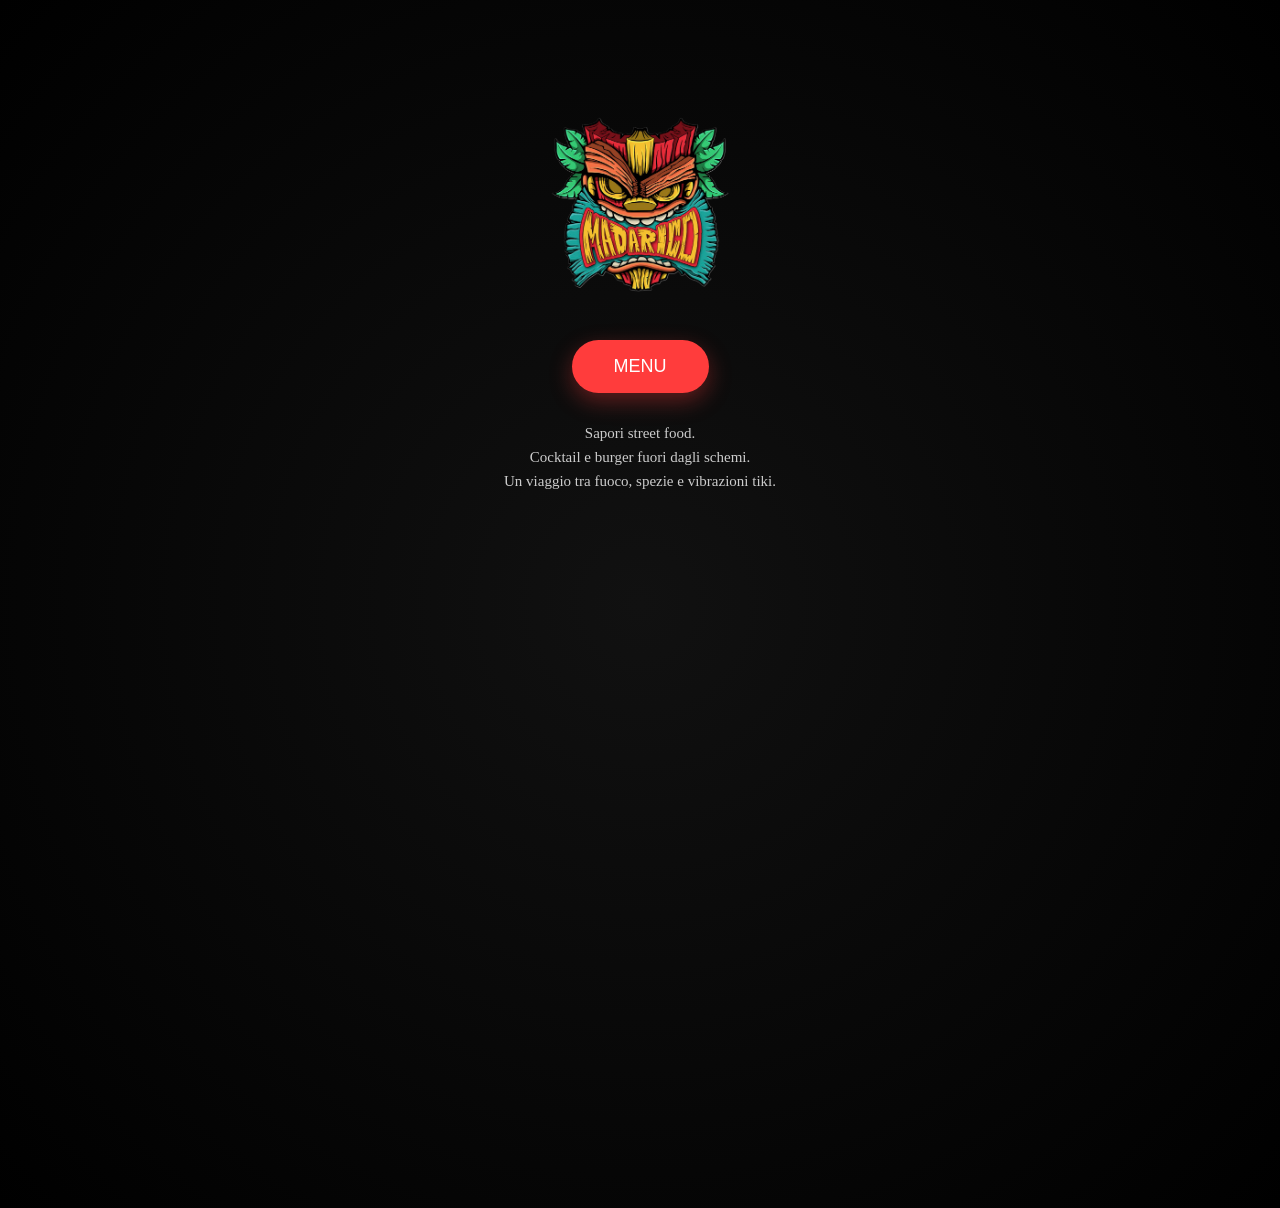
==== index.html @ 48911306 "Add files via upload" ====
<!DOCTYPE html>
<html lang="it">

<head>
<meta charset="UTF-8">
<meta name="viewport" content="width=device-width, initial-scale=1">
<title>MADARICO</title>

<link rel="stylesheet" href="style.css">

</head>

<body class="landing">

<img src="immagini/logo.png" class="logo" id="logo">

<div class="content" id="content">

<button onclick="entraMenu()">MENU</button>

<p class="descrizione">
Sapori street food.<br>
Cocktail e burger fuori dagli schemi.<br>
Un viaggio tra fuoco, spezie e vibrazioni tiki.
</p>

</div>

<script src="script.js"></script>

</body>
</html>
---- style.css ----
body {
    background:
        radial-gradient(circle at 20% 10%, rgba(255,60,60,0.08), transparent 40%),
        radial-gradient(circle at 80% 90%, rgba(245,197,66,0.06), transparent 40%),
        #0a0a0a;
    color: white;
    overflow-x: hidden;
}

/* titolo */
h1 {
  text-align: center;
  padding: 20px 0;
  letter-spacing: 3px;
  font-weight: 300;
}

/* categorie */
h2 {
  margin: 35px 20px 10px;
  font-size: 20px;
  color: #ffcc00;
  letter-spacing: 1px;
}

/* card piatti */
.piatto {
  background: rgba(255,255,255,0.04);
  backdrop-filter: blur(6px);
  margin: 12px 15px;
  padding: 18px;
  border-radius: 16px;
  cursor: pointer;
  transition: 0.25s;
  position: relative;
  border: 1px solid rgba(255,255,255,0.05);
}

.piatto:hover {
  transform: scale(1.02);
  background: rgba(255,255,255,0.07);
}

/* nome piatto */
.piatto strong {
  font-size: 17px;
  color: #ffffff;
}

/* ingredienti */
.piatto {
  font-size: 14px;
  color: #cfcfcf;
}

/* prezzo */
.prezzo {
  position: absolute;
  right: 18px;
  top: 18px;
  color: #ff3c3c;
  font-weight: bold;
  font-size: 18px;
}

/* popup */
.popup {
  position: fixed;
  top: 0;
  left: 0;
  width: 100%;
  height: 100%;
  background:#000000e6;
  display:flex;
  justify-content:center;
  align-items:center;
}

.popup-content {
  background:#111;
  padding:20px;
  border-radius:18px;
  max-width:90%;
  animation: zoom 0.25s ease;
}

.popup-content img {
  width:100%;
  border-radius:12px;
  margin-bottom:10px;
}

.close {
  float:right;
  font-size:26px;
  cursor:pointer;
  color:white;
}

@keyframes zoom {
  from { transform: scale(0.7); opacity:0; }
  to { transform: scale(1); opacity:1; }
}

/* splash screen */
.landing {
  background: radial-gradient(circle,#111,#000);
  height: 100vh;
  overflow: hidden;
  text-align: center;
}

/* LOGO INIZIALE */

.logo {
  position: absolute;
  left: 50%;
  top: 50%;
  transform: translate(-50%, -50%) scale(1.8);
  width: 300px;
  animation: logoMove 1.8s ease forwards;
}

/* contenuto nascosto inizialmente */
.content {
  opacity: 0;
  margin-top: 300px;
  padding: 10px 20px;
  animation: showContent 1s forwards;
  animation-delay: 2.3s;
  display: flex;
  flex-direction: column;
  align-items: center;
}

.descrizione {
  color: #ccc;
  line-height: 1.6;
  margin-top: 28px;
  max-width: 360px;
  text-align: center;
  font-size: 15px;
}

/* bottone */
button {
  margin-top: 30px;
  padding: 16px 42px;
  border: none;
  border-radius: 40px;
  background: #ff3c3c;
  color: white;
  font-size: 18px;
  cursor: pointer;
  transition: 0.3s;
  box-shadow: 0 8px 22px rgba(255,60,60,0.35);
}

button:hover {
  background:#ff5757;
  transform: translateY(-2px);
}

/* animazione logo */
@keyframes logoMove {

  0% {
    transform: translate(-50%, -50%) scale(1.8);
  }

  40% {   /* pausa */
    transform: translate(-50%, -50%) scale(1.8);
  }

  70% {
    transform: translate(-50%, -50%) scale(1);
  }

  100% {
    top: 60px;
    transform: translate(-50%, 0) scale(0.9);
  }

}

@keyframes showContent {
  from {
    opacity: 0;
    transform: translateY(20px);
  }
  to {
    opacity: 1;
    transform: translateY(0);
  }
}

.categoria {
    margin-bottom: 20px;
}

.titolo-categoria {
    cursor: pointer;
    padding: 14px;
    background: #111;
    border-radius: 12px;
    transition: 0.3s;
    text-align: center;
}

.titolo-categoria:hover {
    background: #222;
    transform: scale(1.03);
}

.lista-piatti {
    max-height: 0;
    overflow: hidden;
    transition: max-height 0.5s ease;
}

.lista-piatti.aperta {
    max-height: 1000px; /* o anche 2000px */
    margin-top: 15px;
}

.popup {
    position: fixed;
    top: 0;
    left: 0;
    width: 100%;
    height: 100%;
    background: rgba(0,0,0,0.85);
    display: flex;
    justify-content: center;
    align-items: center;
    animation: fadeIn 0.3s ease;
    z-index: 999;
}

.popup-content {
    position: relative;
    animation: zoomIn 0.3s ease;
}

.popup img {
    max-width: 90vw;
    max-height: 80vh;
    border-radius: 16px;
}

.close {
    position: absolute;
    top: -10px;
    right: -10px;
    background: red;
    color: white;
    font-size: 22px;
    width: 32px;
    height: 32px;
    border-radius: 50%;
    display: flex;
    justify-content: center;
    align-items: center;
    cursor: pointer;
}

@keyframes fadeIn {
    from { opacity: 0 }
    to { opacity: 1 }
}

@keyframes zoomIn {
    from { transform: scale(0.7) }
    to { transform: scale(1) }
}

.popup {
    position: fixed;
    inset: 0;
    background: rgba(0,0,0,0.8);
    display: flex;
    align-items: flex-end;
    justify-content: center;
    animation: fadeIn 0.3s ease;
}

.popup-content {
    background: #111;
    color: white;
    width: 100%;
    max-width: 420px;
    border-radius: 20px 20px 0 0;
    padding: 25px;
    text-align: center;
    animation: slideUp 0.4s ease;
}

.popup-content img {
    width: 100%;
    border-radius: 12px;
    margin-bottom: 15px;
}

.close {
    position: absolute;
    right: 20px;
    top: 10px;
    font-size: 28px;
    cursor: pointer;
}

@keyframes slideUp {
    from {
        transform: translateY(100%);
    }
    to {
        transform: translateY(0);
    }
}

@keyframes fadeIn {
    from {
        opacity: 0;
    }
    to {
        opacity: 1;
    }
}

.menu-title {
    text-align: center;
    font-family: 'Bebas Neue', sans-serif;
    letter-spacing: 4px;
    font-size: 40px;
    margin-top: 20px;
    color: white;
}

#categorie {
    display: flex;
    gap: 20px;
    overflow-x: auto;
    padding: 20px 10px;
    justify-content: center;
    border-bottom: 1px solid #222;
}

.categoria-btn {
    background: none;
    border: none;
    font-family: 'Bebas Neue', sans-serif;
    font-size: 24px;
    letter-spacing: 2px;
    cursor: pointer;
    text-transform: uppercase;
    position: relative;

    color: var(--mad-yellow);

    text-shadow:
        2px 2px 0 var(--mad-dark),
        3px 3px 0 #000,
        4px 4px 4px rgba(0,0,0,0.6);

    transition: 0.3s;
}

.categoria-btn::before {
    content: attr(data-text);
    position: absolute;
    top: 1px;
    left: 1px;
    color: #ffe680;
    z-index: -1;
}

.categoria-btn.active {
    color: #ff3c3c;

    text-shadow:
        2px 2px 0 #5a0000,
        3px 3px 0 #000,
        0 0 12px rgba(255,60,60,0.6);
}

.categoria-btn:hover {
    color: white;
}

:root {
  --mad-yellow: #f5c542;
  --mad-dark: #5a2e00;
}

.titolo-categoria {
    font-family: 'Bebas Neue', sans-serif;
    font-size: 28px;
    letter-spacing: 2px;
    cursor: pointer;
    color: #f5c542;
    position: relative;
    transition: 0.3s;

    text-shadow:
        1px 1px 0 #5a2e00,
        2px 2px 0 #000,
        0 0 6px rgba(0,0,0,0.6),
        inset 0 0 6px rgba(255,200,0,0.3);
}

.titolo-categoria:hover {
    color: #ff3c3c;
    text-shadow:
        1px 1px 0 #5a0000,
        2px 2px 0 #000,
        0 0 10px rgba(255,60,60,0.6);
}

.popup {
    position: fixed;
    inset: 0;
    background: rgba(0,0,0,0.8);
    display: flex;
    align-items: flex-end;
    justify-content: center;
}

.popup-content {
    background: #111;
    width: 100%;
    max-width: 420px;
    border-radius: 20px 20px 0 0;
    padding: 25px;
    text-align: center;
    position: relative;
    animation: slideUp 0.3s ease;
}

.popup-content img {
    width: 100%;
    border-radius: 12px;
    margin-bottom: 15px;
}

.popup-content h2 {
    font-family: 'Bebas Neue', sans-serif;
    color: #f5c542;
    margin-bottom: 10px;
}

.ingredienti {
    color: #ccc;
    font-size: 14px;
    margin-bottom: 15px;
}

.popup-prezzo {
    color: #ff3c3c;
    font-size: 18px;
}

.close {
    position: absolute;
    right: 15px;
    top: 10px;
    font-size: 28px;
    cursor: pointer;
}

@keyframes slideUp {
    from { transform: translateY(100%); }
    to { transform: translateY(0); }
}

/* POPUP PIATTO */

.popup {
  position: fixed;
  top: 0;
  left: 0;
  width: 100%;
  height: 100%;
  background: rgba(0,0,0,0.85);
  display: flex;
  align-items: center;
  justify-content: center;
  z-index: 999;
}

.popup-content {
  background: #111;
  padding: 20px;
  border-radius: 14px;
  text-align: center;
  max-width: 320px;
  width: 90%;
  position: relative;
  animation: popupEnter 0.3s ease;
}

.popup-content img {
  width: 100%;
  border-radius: 12px;
  margin-bottom: 10px;
}

.popup-content h2 {
  color: #ffcc33;
  margin: 10px 0;
}

.popup-content p {
  color: #ccc;
  font-size: 14px;
}

.close {
  position: absolute;
  right: 12px;
  top: 8px;
  font-size: 22px;
  cursor: pointer;
  color: white;
}

@keyframes popupEnter {
  from {
    transform: scale(0.8);
    opacity: 0;
  }
  to {
    transform: scale(1);
    opacity: 1;
  }
}

.menu-header {
    position: relative;
    text-align: center;
    margin-top: 20px;
}

/* immagini fluttuanti */
.floating {
    position: absolute;
    width: 80px;
    opacity: 0.8;
   transition: transform 2s ease-in-out; 
}

.floating-1 {
    left: 10%;
    top: 0;
}

.floating-2 {
    right: 10%;
    top: 0;
    animation-delay: 2s;
}

.categoria-wrapper {
    position: relative;
    display: flex;
    align-items: center;
    justify-content: flex-start;
    margin: 40px 0;
}

.categoria-supporto {
    position: relative;
    width: 90px;
    margin-right: 10px;
}

.titolo-categoria {
    display: inline-block;
    padding: 10px 20px;
}

.card-categoria {
    display: flex;
    align-items: center;
    gap: 15px;
    background: rgba(0,0,0,0.6);
    padding: 18px 22px;
    border-radius: 16px;
    cursor: pointer;
    transition: 0.3s ease;
    position: relative;
    overflow: hidden;
}

.card-categoria:hover {
    transform: scale(1.03);
    background: rgba(0,0,0,0.8);
}

.img-categoria img {
    height: 70px;
    transition: 0.3s ease;
}

.card-categoria.attiva img {
    transform: translateY(-5px) scale(1.1);
}

.titolo-categoria-card {
    font-size: 28px;
    font-weight: bold;
    letter-spacing: 2px;

    background: linear-gradient(#f7b733, #ff7e00);

    background-clip: text;
    -webkit-background-clip: text;

    color: transparent;
    -webkit-text-fill-color: transparent;

    text-shadow:
        0 0 10px rgba(255,140,0,0.6),
        0 0 20px rgba(255,90,0,0.4);
}

/* =========================
   MENU LAYOUT CLEAN
========================= */

#categorie {
    display: flex;
    flex-direction: column;
    gap: 20px;
    padding: 30px;
}

.categoria {
    width: 100%;
}

.categoria-wrapper {
    position: relative;
    display: flex;
    align-items: center;
    padding-left: 70px;
}

.categoria-supporto {
    position: absolute;
    left: 0;
    width: 140px;
    z-index: 1;
    transform: rotate(-5deg);
    transition: transform 0.3s ease;
}

.card-categoria {
    position: relative;
    z-index: 2;
    background: #111;
    padding: 15px 25px;
    border-radius: 12px;
}

.titolo-categoria-card {
    font-size: 28px;
    font-weight: bold;
    letter-spacing: 2px;

    background: linear-gradient(#f7b733, #ff7e00);

    background-clip: text;
    -webkit-background-clip: text;

    color: transparent;
    -webkit-text-fill-color: transparent;

    text-shadow:
        0 0 10px rgba(255,140,0,0.6),
        0 0 20px rgba(255,90,0,0.4);
}

.categoria-wrapper:hover .categoria-supporto {
    transform: rotate(0deg) scale(1.05);
}

/* ===== STRUTTURA CARD CATEGORIA ===== */

.categoria-wrapper {
    display: flex;
    align-items: center;
    position: relative;
    margin: 30px 0;
}

/* ===== PERSONAGGIO ===== */

.categoria-supporto {
    width: 140px;
    position: relative;
    z-index: 2;
    margin-right: -20px;
    transition: transform 0.3s ease;
}

.categoria-wrapper{
    padding-left:200px !important;
   }
    
/* movimento leggero */
.categoria-wrapper:hover .categoria-supporto {
    transform: translateY(-6px) rotate(-2deg);
}

/* ===== TARGA CATEGORIA ===== */

.card-categoria {
    background: linear-gradient(145deg, #0b0b0b, #1a1a1a);
    padding: 18px 40px;
    border-radius: 18px;
    box-shadow: 
        inset 0 0 20px rgba(0,0,0,0.8),
        0 0 20px rgba(255,120,0,0.25);
    position: relative;
    z-index: 1;
    transition: all 0.3s ease;
}

/* sollevamento quando attiva */
.card-categoria.attiva {
    transform: translateY(-6px) scale(1.02);
    box-shadow:
        inset 0 0 20px rgba(0,0,0,0.8),
        0 10px 30px rgba(255,120,0,0.5);
}

/* ===== TESTO CATEGORIA ===== */

.titolo-categoria-card {
    font-size: 28px;
    font-weight: bold;
    letter-spacing: 2px;

    background: linear-gradient(#ffb347, #ff7b00);
    background-clip: text;
    -webkit-background-clip: text;

    color: transparent;
    -webkit-text-fill-color: transparent;

    text-shadow:
        0 0 10px rgba(255,140,0,0.6),
        0 0 20px rgba(255,90,0,0.4);
}

.categoria-supporto::after {
    content: "";
    position: absolute;
    bottom: -8px;
    left: 10px;
    width: 70%;
    height: 10px;
    background: radial-gradient(ellipse at center, rgba(0,0,0,0.5), transparent);
    z-index: -1;
    filter: blur(4px);
}

.categoria {
    animation: slideIn 0.6s ease forwards;
    opacity: 0;
    transform: translateY(40px);
}

@keyframes slideIn {
    to {
        opacity: 1;
        transform: translateY(0);
    }
}

.card-categoria {
    display:flex;
    justify-content:center;
    align-items:center;
    margin:40px 0;
    cursor:pointer;
}

.categoria-supporto {
    height:80px;
    transition:0.3s ease;
}

.card-categoria:hover .categoria-supporto {
    transform:scale(1.08) translateY(-4px);
}

.card-categoria.attiva .categoria-supporto {
    transform:scale(1.12) translateY(-6px);
}

.food-background{
    position:fixed;
    top:0;
    left:0;
    width:100%;
    height:100%;
    z-index:-1;
    overflow:hidden;
}

.food-item{
    position:absolute;
    width:120px;
    opacity:0.06;
    animation: floatFood 25s infinite ease-in-out;
}

.f1{ top:10%; left:5%;}
.f2{ top:30%; left:80%;}
.f3{ top:60%; left:20%;}
.f4{ top:70%; left:70%;}
.f5{ top:40%; left:40%;}
.f6{ top:85%; left:15%;}

@keyframes floatFood{

0%{ transform:translateY(0px) rotate(0deg);}
50%{ transform:translateY(-40px) rotate(10deg);}
100%{ transform:translateY(0px) rotate(0deg);}

}

.piatto{

padding:18px 15px;
border-bottom:1px solid rgba(255,255,255,0.08);

display:flex;
flex-direction:column;

gap:6px;

cursor:pointer;
transition:background 0.25s;

}

.piatto:hover{

background:rgba(255,120,0,0.05);

}

.piatto strong{

font-size:18px;
color:white;

}

.piatto .prezzo{

display:block;
margin-top:6px;

color:#ff7b33;
font-weight:bold;
font-size:18px;

}


.piatto .prezzo{

color:#ff7b33;
font-weight:bold;
font-size:18px;
margin-top:5px;

}

.lista-piatti{

max-height:0;
overflow:hidden;

transition:max-height 0.4s ease;

}

.lista-piatti.aperta{

max-height:1000px;

}

.ingredienti{

font-size:14px;
color:#cccccc;

}

.prezzo{

color:#ff7b33;
font-weight:bold;
font-size:18px;
margin-top:6px;

}
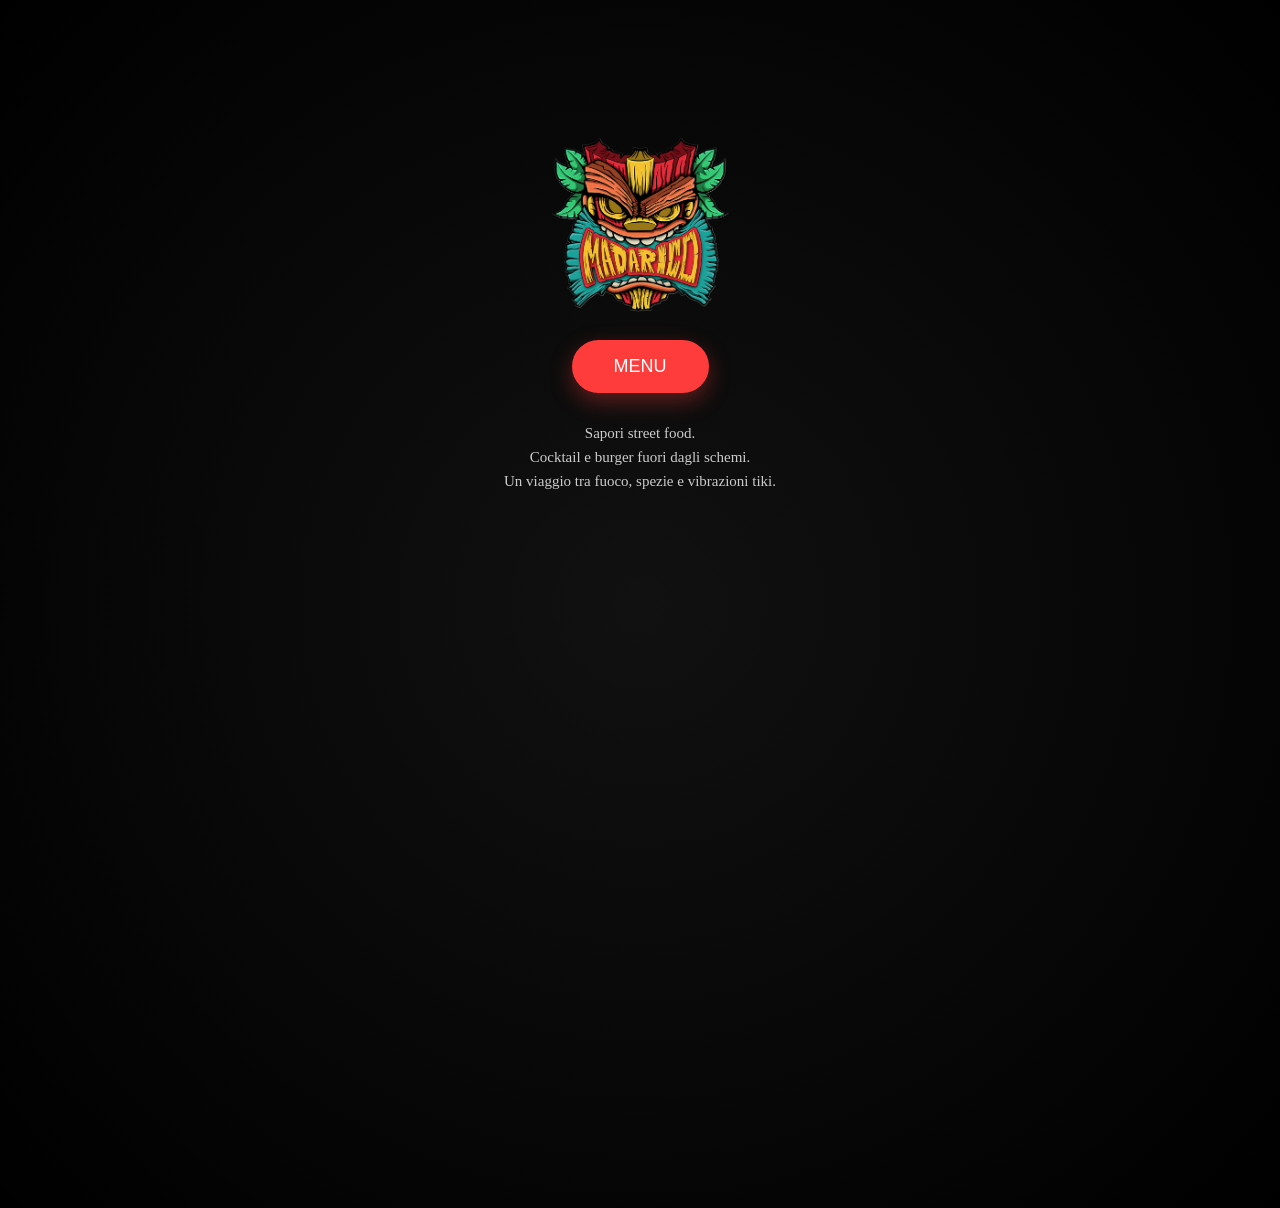
==== commit 4586a6c5: "Add update comment in index.html Added an update comment to the HTML file." ====
--- a/index.html
+++ b/index.html
@@ -1,3 +1,4 @@
+<!-- AGGIORNAMENTO -->
 <!DOCTYPE html>
 <html lang="it">
 
--- a/style.css
+++ b/style.css
@@ -116,8 +116,8 @@
   position: absolute;
   left: 50%;
   top: 50%;
+  width: 300px;
   transform: translate(-50%, -50%) scale(1.8);
-  width: 300px;
   animation: logoMove 1.8s ease forwards;
 }
 
@@ -164,20 +164,12 @@
 /* animazione logo */
 @keyframes logoMove {
 
-  0% {
+  from {
     transform: translate(-50%, -50%) scale(1.8);
   }
-
-  40% {   /* pausa */
-    transform: translate(-50%, -50%) scale(1.8);
-  }
-
-  70% {
-    transform: translate(-50%, -50%) scale(1);
-  }
-
-  100% {
-    top: 60px;
+    
+  to {
+    top: 80px;
     transform: translate(-50%, 0) scale(0.9);
   }
 
@@ -911,3 +903,4 @@
 
 }
 
+
